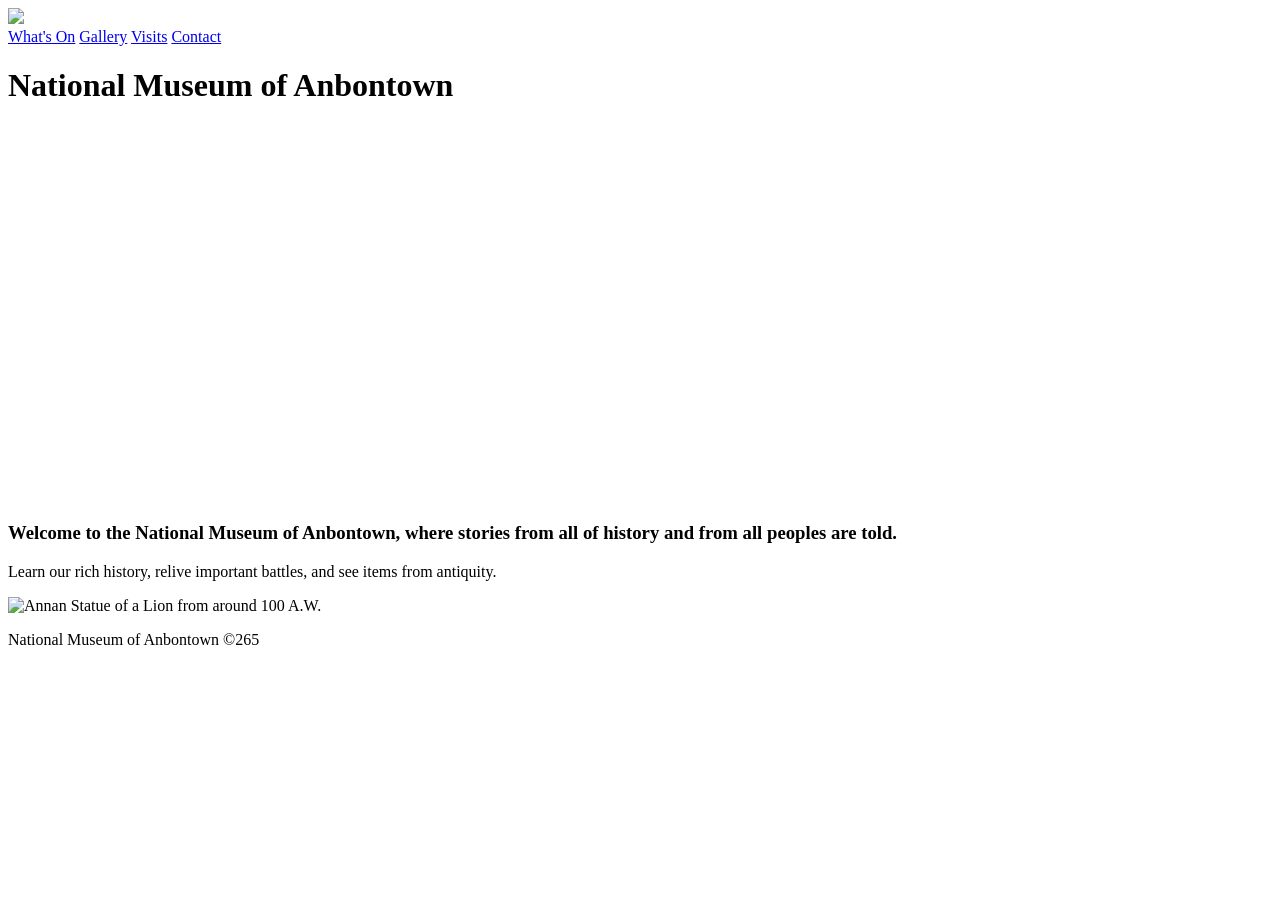
==== index.html @ 04211750 "Add files via upload" ====
<!DOCTYPE html>
<html>
<head>
<title>National Museum of Anbontown</title>
<link rel="icon" type="image/x-icon" href="css/favicon.ico">
<link rel="stylesheet" href="css/style.css">
</head>
<body>
<div class= "topnav">
<div class="nav-img">
<a href="index.html"><img src="css/smamsmusmim.png"></a>
</div>
<div class="nav-links">
<a href="Timeline.html">What's On</a>
<a href="Gallery.html">Gallery</a>
<a href="Visits.html">Visits</a>
<a href="contact.html">Contact</a>

</div>
</div>
<div class="main">
<div class="f_text">
<h1 id="nmoa" >National Museum of Anbontown<br></h1>
<h3><br><br><br><br><br><br><br><br><br><br><br><br><br><br><br><br><br><br>Welcome to the National Museum of Anbontown, where stories from all of history and from all peoples are told.</h3>
</div>
<div class="lion">
<p id="liontext">Learn our rich history, relive important battles, and see items from antiquity.</p>
<img id="lfim" src="css/Lion_trans.png" alt="Annan Statue of a Lion from around 100 A.W.">
</div>
</div>
<div class="footer">
<p>National Museum of Anbontown ©265</p>
</div>
</body>
</html>
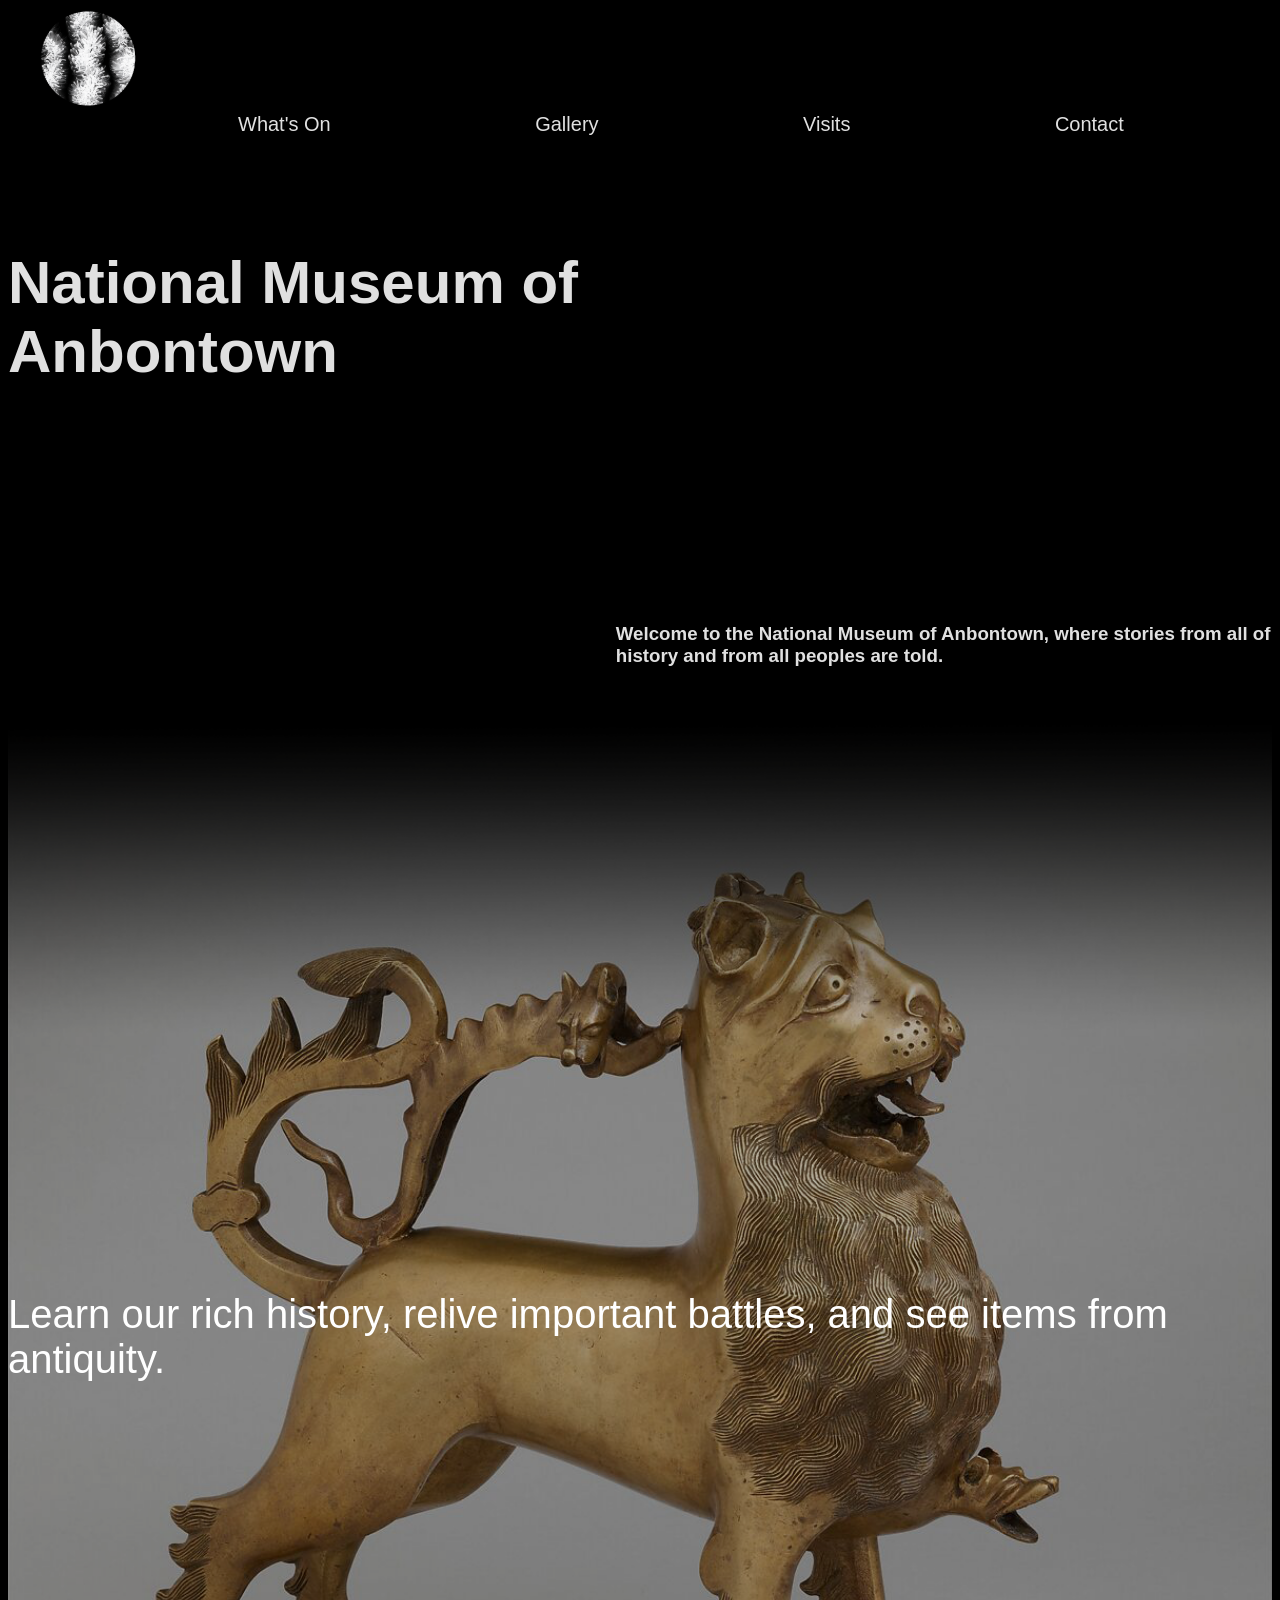
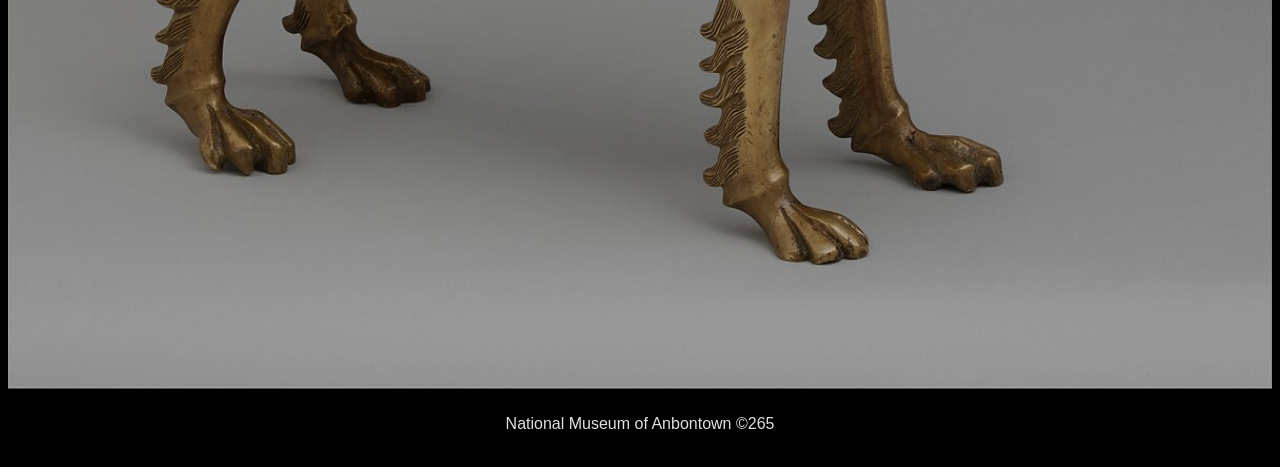
==== commit 4f4fed2c: "Update index.html" ====
--- a/index.html
+++ b/index.html
@@ -11,9 +11,9 @@
 <a href="index.html"><img src="css/smamsmusmim.png"></a>
 </div>
 <div class="nav-links">
-<a href="Timeline.html">What's On</a>
-<a href="Gallery.html">Gallery</a>
-<a href="Visits.html">Visits</a>
+<a href="timeline.html">What's On</a>
+<a href="gallery.html">Gallery</a>
+<a href="visits.html">Visits</a>
 <a href="contact.html">Contact</a>
 
 </div>
--- a/css/style.css
+++ b/css/style.css
@@ -0,0 +1,246 @@
+.main{
+color: #E0E0E0;
+	
+}
+body{
+	color: #E0E0E0;
+}
+.f_text{
+	color: #E0E0E0;
+	display: flex;
+	margin-top: 120px;
+	justify-content: center;
+	
+}
+html{
+	background-color: black;
+	font-family: Arial;
+}
+.topnav{
+	background-color: black;
+	height: 80px;
+	padding: 0 30px;
+
+}
+.topnav a{
+
+	
+}
+#nmoa {
+	font-size: 60px;
+}
+#lfim {
+	margin-top: 40px;
+	display: fill;
+	object-fit: cover;
+}
+.nav-img a{
+	color: #E0E0E0;
+	text-decoration: none;
+	margin-top: 50px;
+	margin-bottom: 30px;
+	margin-right: 30px;
+	font-size: 20px;
+	display: fixed;
+	align-items: grid;
+	justify-content: center;
+}
+.nav-links a{
+	color: #E0E0E0;
+	text-decoration: none;
+	margin-left: 200px;
+	font-size: 20px;
+	margin-top: -40%;
+
+}
+.topnav a:hover{
+	color: #FFFFFF;
+	font-size: 20px;
+	background-color: black;
+	border-radius: 6px;
+}
+.lion{
+  position: relative;
+  width: 100%;
+  display: flex;
+  align-items: center;
+  justify-content: center;
+}
+#liontext {
+	font-size: 40px;
+	position:absolute;
+	color: #FFFFFF;
+	}
+.lion img{
+	padding: 0 0px;
+	width: 100%;
+	object-fit: cover;
+	
+}
+.visits_days{
+	width: 33%;
+	font-size:20px;
+
+}
+.visits_holi{
+	float:left;
+	margin-left:33%;
+	margin-right:33%;
+	margin-top:-28%;
+	font-size:20px;
+}
+.footer{
+	clear: both;
+	background-color: black;
+	color: #E0E0E0;
+	text-align: center;
+	padding: 10px;
+}
+.footer_c{
+	clear: both;
+	background-color: black;
+	color: #E0E0E0;
+	text-align: center;
+	padding: 10px;
+	margin-bottom:0px;
+	margin-top:8%;
+}
+#emailInput{
+	margin-left:108px;
+	margin-top:-14px;
+}
+.inputs{
+	width:33%;
+}
+.result{
+	padding-left:40%;
+	float:left;
+	margin-top:-290px;
+	width: 30%;
+}
+.exibition_title{
+	margin-top: 50px;
+	background-image:url("Exhibition_trans.png");
+	height:700px;
+	position: relative;
+    width: 100%;
+    display: flex;
+    align-items: center;
+    justify-content: center;
+}
+#anna{
+	font-size: 100px;
+	position:absolute;
+	color: #FFFFFF;
+	font-family:Old English Text MT;
+}
+.exhibition{
+	width:55%;
+}
+#rifle{
+	width:600px;
+	float: right;
+	margin-top:-350px;
+}
+.learn{
+	width:100%;
+	display: flex;
+	justify-content: center;
+	align-content:center;
+}
+.gallery{
+	display: grid;
+	grid-template-columns: repeat(3,1fr);
+	gap: 10px;
+	margin-top:50px;
+	margin-left: 1%;
+	justify-content: center;
+}
+.gallery img{
+	width:100%;
+	height:200px;
+	object-fit:cover;
+	border-radius: 6px;
+	box-shadow: 0 2px 5px rgba(0,0,0,0.2);
+	transition: transform 0.2s;
+}
+
+.gallery img:hover{
+	transform: scale(1.01);
+}
+#myImg {
+  border-radius: 5px;
+  cursor: pointer;
+  transition: 0.3s;
+}
+
+#myImg:hover {opacity: 0.7;}
+
+.modal {
+  display: none;
+  position: fixed; 
+  z-index: 1; 
+  padding-top: 100px; 
+  left: 0;
+  top: 0;
+  width: 100%; 
+  height: 100%;
+  overflow: auto; 
+  background-color: rgb(0,0,0); 
+  background-color: rgba(0,0,0,0.9); 
+}
+
+.modal-content {
+  margin: auto;
+  display: block;
+  width: 80%;
+  max-width: 700px;
+}
+
+#caption {
+  margin: auto;
+  display: block;
+  width: 80%;
+  max-width: 700px;
+  text-align: center;
+  color: #ccc;
+  padding: 10px 0;
+  height: 150px;
+}
+
+.modal-content, #caption {  
+  -webkit-animation-name: zoom;
+  -webkit-animation-duration: 0.6s;
+  animation-name: zoom;
+  animation-duration: 0.6s;
+}
+
+@-webkit-keyframes zoom {
+  from {-webkit-transform:scale(0)} 
+  to {-webkit-transform:scale(1)}
+}
+
+@keyframes zoom {
+  from {transform:scale(0)} 
+  to {transform:scale(1)}
+}
+
+.close {
+  position: absolute;
+  top: 15px;
+  right: 35px;
+  color: #f1f1f1;
+  font-size: 40px;
+  font-weight: bold;
+  transition: 0.3s;
+}
+
+.close:hover,
+.close:focus {
+  color: #bbb;
+  text-decoration: none;
+  cursor: pointer;
+}
+#emailInput{
+	margin-left:-1px;
+}
